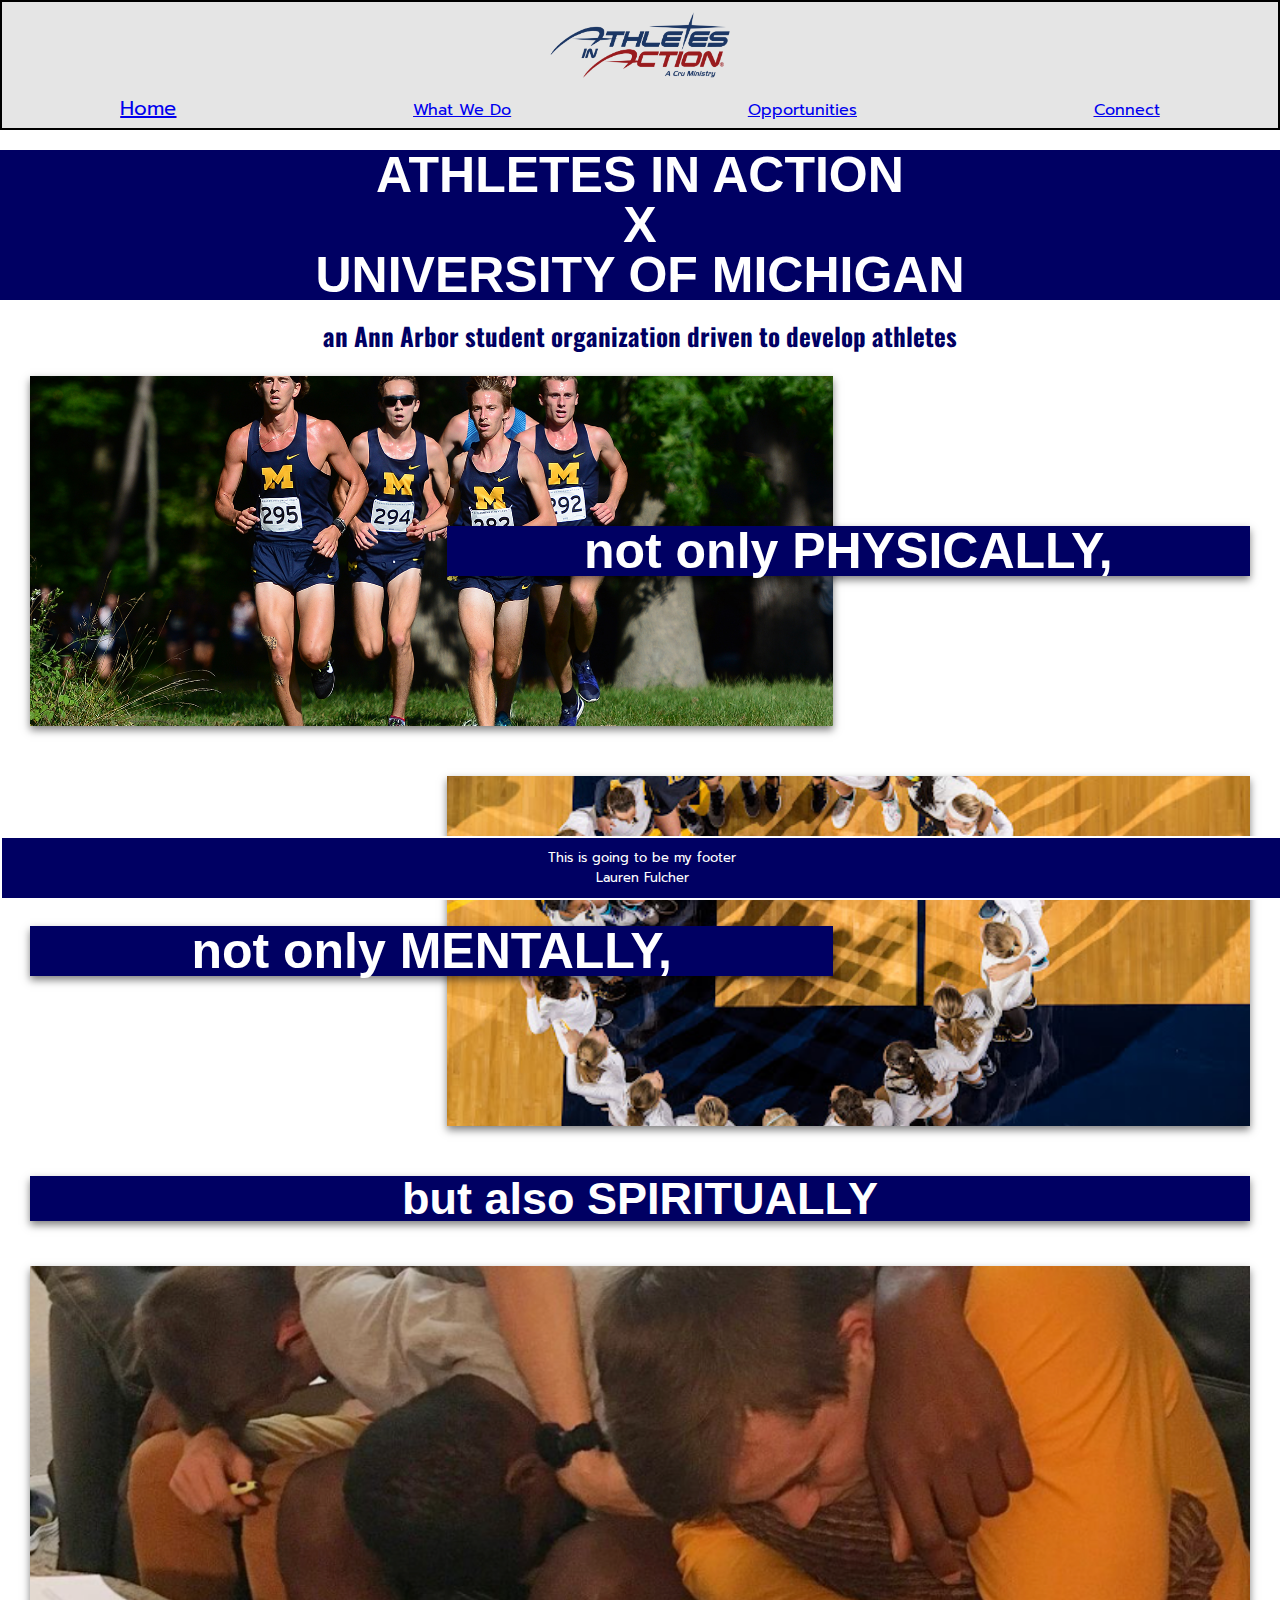
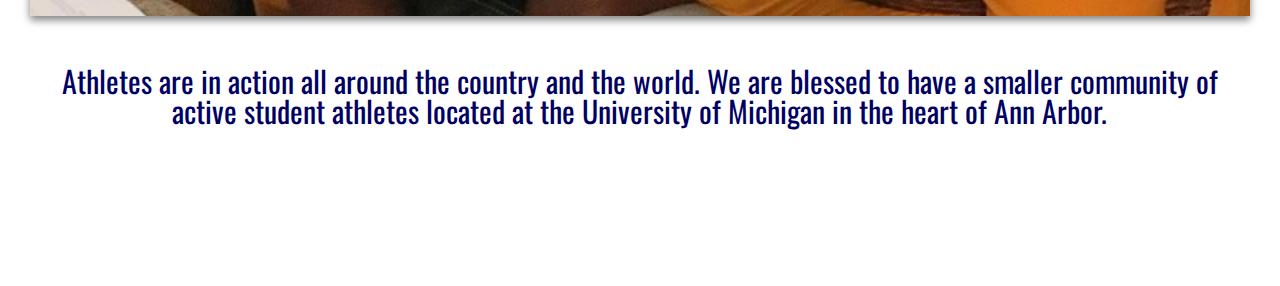
==== index.html @ 7e398cbe "Add files via upload" ====
<!DOCTYPE html>
<html lang="en">
  <head>
    <meta charset="UTF-8">
    <link href="https://fonts.googleapis.com/css2?family=Oswald:wght@256;300&display=swap" rel="stylesheet">
    <link href="https://fonts.googleapis.com/css2?family=Prompt:wght@300&display=swap" rel="stylesheet">
    <link rel="stylesheet" type="text/css" href="css/html5reset.css">
    <link rel="stylesheet" type="text/css" href="css/style.css">
    <title class="hometitle">AIA X UofM</title>
  </head>
  
  <body>
    <a class = "skip" href="#skip">Skip to Main Content</a>
    <header id="main">
      <img src="imgs/logo.png" alt="" id = "logo">
      <nav>
        <ul class="nav_links">
          <li class="nav_item" id="nav_item_cur"><a href = "#skip">Home</a> </li>
          <li class="nav_item"><a href = "what_we_do.html">What We Do</a></li>
          <li class="nav_item"><a href = "opportunities.html">Opportunities</a></li>
          <li class="nav_item"><a href = "contact.html">Connect</a> </li>
        </ul>
      </nav>
      
    </header>

    <main class="home" id="skip">

      <h1 class="bigheadLine1">ATHLETES IN ACTION</h1> 
      <h1 class="bigheadLine2">X</h1>
      <h1 class="bigheadLine3">UNIVERSITY OF MICHIGAN</h1>
      <h2 class="subheader">an Ann Arbor student organization driven to develop athletes</h2>

      <div class="pics_cont">

        <div class="phys_img">
          <img src="imgs/physically.jpg" alt="" id = "physically">
         </div>
        <div class="phys_head">
          <h1 class="phys_word">not only PHYSICALLY,</h1>
        </div>

        <div class="ment_img">
          <img src="imgs/mentally.jpg" alt="" id = "mentally">
        </div>
        <div class="ment_head">
          <h1 class="ment_word">not only MENTALLY,</h1>
        </div>
          
        <h1 class="spirit">but also SPIRITUALLY</h1>

        <div class="flip-card">
          <div class="flip-card-inner">
            <div class="flip-card-front">
              <img src="imgs/spiritually.jpg" alt="Avatar">
            </div>
            <div class="flip-card-back">
              <h1 class="flip_head">This is what we revolve around.</h1> 
              <p class="flip_p">We use biblical principles to encourage athletes to shift their perspective to the Lord in their sport. We do this through nurturing a community rooted in faith.</p>
            </div>
          </div>
        </div>

        <p class="descript">Athletes are in action all around the country and the world. We are blessed to have a smaller community of active student athletes located at the University of Michigan in the heart of Ann Arbor.</p>

      </div>
    </main>
    <footer>
        <p class="foot1">This is going to be my footer</p>
        <p class="footname">Lauren Fulcher</p>
    </footer>
  </body>
</html>
---- css/style.css ----
body {
    /*background-image:url("../imgs/index_background.jpeg");*/
    background-attachment: fixed;
    background-color: white;
    background-repeat: no-repeat;
    background-position-x: 50%;
    font-family: 'Prompt', sans-serif;
}

body::before {
    opacity: 0.5;
}

body > header {
    /*background-image: linear-gradient(rgba(0, 0, 95, 0.479), white);*/
    background-color:rgba(0, 0, 0, 0.1);
    border:black 2px solid;
    display: flex;
    flex-direction: column;
    align-items: center;
    justify-content: space-between;
}

nav {
    width: 100%;
}

.nav_links {
   display:flex;
   flex-direction: row;
   justify-content:space-between;
   text-decoration: underline #FF3028;
   font-family: 'Prompt';
}

.nav_item {
    margin:10px;
    color:rgb(0, 0, 87);
}

.nav_item:hover {
    font-size: 20px;
}

a:visited {
    color: rgb(0, 0, 87);
}

#nav_item_cur {
    font-size:20px;
} 

header .nav_links {
    display: flex;
    flex-direction: row;
    justify-content: space-around;
    align-items: flex-end;
}

#logo {
    justify-content: flex-start;
    align-items: flex-start;
    margin: 10px;
    width: 180px;
}

a.skip{
    background: white;
    left: 0;
    padding: 6px;
    position: absolute;
    top: -40px;
    -webkit-transition: top 1s ease-out;
    transition: top 1s ease-out;
    z-index: 1;
  }
  
  a.skip:focus{
    top:10px;
    color: black;
    text-decoration-style: solid;
  }

h1 {
    width: 100%;
    font-family: Impact, Haettenschweiler, 'Arial Narrow Bold', sans-serif;
    font-size:50px;
    text-align:center;
    line-height:1;
}

.bigheadLine1 {
    margin-top: 20px;;
}

.bigheadLine1, .bigheadLine2, .bigheadLine3 {
    position: relative;
    animation-name: fade-in;
    animation-duration: 3s;
    animation-iteration-count: 1;
    color: white;
    width: 100%;
    background-color:rgb(0, 0, 99);

}

@keyframes fade-in {
    from {
        font-size: 5px;
        color: rgb(0, 0, 99);
    }
    to {
        color: white;
        font-size: 50px;
    }
}

.subheader {
    position:relative;
    text-align:center;
    font-family: 'Oswald';
    top: 23px;
    color:rgb(0, 0, 99);
    font-size:25px;
    width: 100%;
}

.pics_cont {
    display: grid;
    grid-template-columns: repeat(3, 1fr);
    grid-template-rows: 1px 350px 350px 40px 350px 70px 100px;
    grid-row-gap: 50px;
    grid-column-gap: 30px;
    padding-right: 30px;
    padding-left: 30px;
}

div.phys_img {
    grid-column: 1 / span 2;
    grid-row: 2 / span 1;
    overflow: hidden;
    box-shadow: 0 4px 8px 0 rgba(0,0,0,0.5);
}

div.phys_img img, div.ment_img img, div.spirit_img img {
    width: 100%;
    height: 100%;
    object-fit: cover;
}

div.phys_head {
    grid-column: 2 / span 2;
    grid-row: 2 / span 1;
    font-family: Impact;
    font-size: 45px;
    background-color: rgb(0, 0, 99);
    color: white;
    text-align: center;
    margin: auto;
    z-index: 1;
    box-shadow: 0 4px 8px 0 rgba(0,0,0,0.5);
    width: 100%;
}

div.ment_img {
    grid-column: 2 / span 2;
    grid-row: 3 / span 1;
    overflow: hidden;
    width: 100%;
    height: 100%; 
    object-fit: cover;
    box-shadow: 0 4px 8px 0 rgba(0,0,0,0.5);
}

div.ment_head {
    grid-column: 1 / span 2;
    grid-row: 3 / span 1;
    font-family: Impact;
    font-size: 45px;
    background-color: rgb(0, 0, 99);
    color: white;
    text-align: center;
    margin: auto;
    z-index: 1;
    box-shadow: 0 4px 8px 0 rgba(0,0,0,0.5);
    width: 100%;
}

.spirit {
    grid-column: 1 / -1;
    grid-row: 4 / span 1;
    font-size: 45px;
    font-family: Impact, Haettenschweiler, 'Arial Narrow Bold', sans-serif;
    color: white;
    background-color: rgb(0, 0, 99);
    text-align: center;
    margin: auto;
    box-shadow: 0 4px 8px 0 rgba(0,0,0,0.5);
    width: 100%;
}

/*BEGIN FLIP TRIAL*/
.flip-card {
    grid-column: 1 / -1;
    grid-row: 5 / span 1;
    width: 100%;
    height: 100%;
    object-fit: cover;
    perspective: 1000px;
}
  
.flip-card-inner {
    position: relative;
    width: 100%;
    height: 100%;
    text-align: center;
    transition: transform 0.6s;
    transform-style: preserve-3d;
    box-shadow: 0 4px 8px 0 rgba(0,0,0,0.5);
}
  
.flip-card:hover .flip-card-inner {
    transform: rotateY(180deg);
}
  
.flip-card-front, .flip-card-back {
    position: absolute;
    width: 100%;
    height: 100%;
    -webkit-backface-visibility: hidden;
    backface-visibility: hidden;
}
  
.flip-card-front {
    background-color: #bbb;
    color: black;
    overflow: hidden;
    width: 100%;
    height: 100%; 
    object-fit: cover;
}

.flip-card-front img {
    width: 100%;
    height: 100%; 
    object-fit: cover;
}
  
.flip-card-back {
    background-color: lightgray;
    color: rgb(0, 0, 99);
    font-family: "Oswald";
    transform: rotateY(180deg);
}

.flip-card-back h1 {
    font-family: "Oswald";
    padding-top: 60px;
    font-size: 40px;
}

.flip-card-back p {
    padding: 40px;
    font-size: 35px;
}

  /*END OF FLIP TRIAL*/

.descript {
    grid-column: 1 / -1;
    grid-row: 6 / span 1;
    font-family: "Oswald";
    color:rgb(0, 0, 99);
    font-size: 30px;
    text-align: center;
}

footer {
    position: fixed;
    bottom: 0px;
    height: 40px;
    background-color: rgb(0, 0, 99);
    color: white;
    width: 100%;
    border: white 2px solid;
    text-align: center;
    padding-top: 10px;
    padding-bottom: 10px;
    line-height: 20px;
    font-size: 13px;
}

/*below is style for what we do page*/

.wwdo {
    background-image: none;
    background-color:white;
} /*rgba(200, 160, 0, 0.3);*/

.container {
    padding: 10px;
    display: grid;
    grid-template-columns: 50px 1fr 1fr;
    grid-template-rows: repeat(9, 150px) 80px 240px 50px;
    grid-row-gap: 20px;
    font-size:17px;
}

.container > img {
    width: 100%;
    height: 100%;
}

.wwdo_head {
    grid-column: 1 / -1;
    grid-row: 1 / span 1;
    font-family: Impact, Haettenschweiler, 'Arial Narrow Bold', sans-serif;
    font-size: 50px;
    color: white;
    padding-top: 50px;
    text-align: center;
    background-color: rgb(0, 0, 99);
    border: black 3px solid;
    box-shadow: 0 4px 8px 0 rgba(0,0,0,0.5);
}
/*first row*/
.one_header {
    grid-column: 1 / span 1;
    grid-row: 2 / span 1;
    background-color:black;
}

.purpose_word {
    transform: rotate(-90deg);
    transform-origin: 68px 60px;
    color: white;
    font-family: Impact, Haettenschweiler, 'Arial Narrow Bold', sans-serif;
    font-size: 30px;
}

div.one_img {
    grid-column: 2;
    overflow: hidden;
    grid-row: 2 / span 1;
    border-top: black 3px solid;
    border-bottom: black 3px solid;
}

div.one_img img {
    object-fit: cover;
    width: 100%;
    max-height: 100%;
}

.one_text {
    grid-column: 3;
    grid-row: 2 / span 1;
    background-color: rgba(255, 255, 255, 0.4);
    border-top: black 3px solid;
    border-bottom: black 3px solid;
    border-right: black 3px solid;
    padding: 7px;
}
/*second row*/
.two_header {
    grid-column: 1 / span 1;
    grid-row: 3 / span 1;
    background-color:black;
}

.meeting_word {
    transform: rotate(-90deg);
    transform-origin: 69px 60px;
    color: white;
    font-family: Impact, Haettenschweiler, 'Arial Narrow Bold', sans-serif;
    font-size: 30px;
}

div.two_img {
    grid-column: 2;
    overflow: hidden;
    grid-row: 3 / span 1;
    border-top: black 3px solid;
    border-bottom: black 3px solid;
}

div.two_img img {
    object-fit: cover;
    width: 100%;
    max-height: 100%;
}

.two_text {
    grid-column: 3;
    grid-row: 3 / span 1;
    background-color: rgba(255, 255, 255, 0.4);
    border-top: black 3px solid;
    border-bottom: black 3px solid;
    border-right: black 3px solid;
    padding: 7px;
}
/*third row*/
.three_header {
    grid-column: 1 / span 1;
    grid-row: 4 / span 1;
    background-color:black;
}

.dgroup_word {
    transform: rotate(-90deg);
    transform-origin: 69px 60px;
    color: white;
    font-family: Impact, Haettenschweiler, 'Arial Narrow Bold', sans-serif;
    font-size: 30px;
}

div.three_img {
    grid-column: 2;
    overflow: hidden;
    grid-row: 4 / span 1;
    border-top: black 3px solid;
    border-bottom: black 3px solid;
}

div.three_img img {
    object-fit: cover;
    width: 100%;
    max-height: 100%;
}

.three_text {
    grid-column: 3;
    grid-row: 4 / span 1;
    background-color: rgba(255, 255, 255, 0.4);
    border-top: black 3px solid;
    border-bottom: black 3px solid;
    border-right: black 3px solid;
    padding: 7px;
}

/*fourth row*/
.four_header {
    grid-column: 1 / span 1;
    grid-row: 5 / span 1;
    background-color:black;
}

.detroit_word {
    transform: rotate(-90deg);
    transform-origin: 77px 67px;
    color: white;
    font-family: Impact, Haettenschweiler, 'Arial Narrow Bold', sans-serif;
    font-size: 24px;
}

div.four_img {
    grid-column: 2;
    overflow: hidden;
    grid-row: 5 / span 1;
    border-top: black 3px solid;
    border-bottom: black 3px solid;
}

div.four_img img {
    object-fit: cover;
    width: 100%;
    max-height: 100%;
}

.four_text {
    grid-column: 3;
    grid-row: 5 / span 1;
    background-color: rgba(255, 255, 255, 0.4);
    border-top: black 3px solid;
    border-bottom: black 3px solid;
    border-right: black 3px solid;
    padding: 7px;
}
/*fifth row*/
.five_header {
    grid-column: 1 / span 1;
    grid-row: 6 / span 1;
    background-color:black;
}

.ferry_word {
    transform: rotate(-90deg);
    transform-origin: 70px 60px;
    color: white;
    font-family: Impact, Haettenschweiler, 'Arial Narrow Bold', sans-serif;
    font-size: 30px;
}

div.five_img {
    grid-column: 2;
    overflow: hidden;
    grid-row: 6 / span 1;
    border-top: black 3px solid;
    border-bottom: black 3px solid;
}

div.five_img img {
    object-fit: cover;
    width: 100%;
    max-height: 100%;
}

.five_text {
    grid-column: 3;
    grid-row: 6 / span 1;
    background-color: rgba(255, 255, 255, 0.4);
    border-top: black 3px solid;
    border-bottom: black 3px solid;
    border-right: black 3px solid;
    padding: 7px;
}
/*sixth row*/
.six_header {
    grid-column: 1 / span 1;
    grid-row: 7 / span 1;
    background-color:black;
}

.camps_word {
    transform: rotate(-90deg);
    transform-origin: 65px 55px;
    color: white;
    font-family: Impact, Haettenschweiler, 'Arial Narrow Bold', sans-serif;
    font-size: 30px;
}

div.six_img {
    grid-column: 2;
    overflow: hidden;
    grid-row: 7 / span 1;
    border-top: black 3px solid;
    border-bottom: black 3px solid;
}

div.six_img img {
    object-fit: cover;
    width: 100%;
    max-height: 100%;
}

.six_text {
    grid-column: 3;
    grid-row: 7 / span 1;
    background-color: rgba(255, 255, 255, 0.4);
    border-top: black 3px solid;
    border-bottom: black 3px solid;
    border-right: black 3px solid;
    padding: 7px;
}
/*seventh row*/
.seven_header {
    grid-column: 1 / span 1;
    grid-row: 8 / span 1;
    background-color:black;
}

.occ_word {
    transform: rotate(-90deg);
    transform-origin: 55px 48px;
    color: white;
    font-family: Impact, Haettenschweiler, 'Arial Narrow Bold', sans-serif;
    font-size: 30px;
}

div.seven_img {
    grid-column: 2;
    overflow: hidden;
    grid-row: 8 / span 1;
    border-top: black 3px solid;
    border-bottom: black 3px solid;
}

div.seven_img img {
    object-fit: cover;
    width: 100%;
    max-height: 100%;
}

.seven_text {
    grid-column: 3;
    grid-row: 8 / span 1;
    background-color: rgba(255, 255, 255, 0.4);
    border-top: black 3px solid;
    border-bottom: black 3px solid;
    border-right: black 3px solid;
    padding: 7px;
}

/*eighth row*/
.eight_header {
    grid-column: 1 / span 1;
    grid-row: 9 / span 1;
    background-color:black;
}

.community_word {
    transform: rotate(-90deg);
    transform-origin: 76px 65px;
    color: white;
    font-family: Impact, Haettenschweiler, 'Arial Narrow Bold', sans-serif;
    font-size: 27px;
}

div.eight_img {
    grid-column: 2;
    overflow: hidden;
    grid-row: 9 / span 1;
    border-top: black 3px solid;
    border-bottom: black 3px solid;
}

div.eight_img img {
    object-fit: cover;
    width: 100%;
    max-height: 100%;
}

.eight_text {
    grid-column: 3;
    grid-row: 9 / span 1;
    background-color: rgba(255, 255, 255, 0.4);
    border-top: black 3px solid;
    border-bottom: black 3px solid;
    border-right: black 3px solid;
    padding: 7px;
}

.final_message {
    grid-column: 1 / -1;
    grid-row: 10;
    background-color: rgb(0, 0, 83);
    color: white;
    font-size: 16px;
    text-align: center;
    padding-top: 20px;
    box-shadow: 0 4px 8px 0 rgba(0,0,0,0.5);
}

.last_pic {
    grid-column: 1 / -1;
    grid-row: 11;
    box-shadow: 0 4px 8px 0 rgba(0,0,0,0.5);
}

.last_pic img {
    width: 100%;
    height: 100%;
    background-position: center;
    overflow: hidden;
    object-fit: cover;
}

/*below is style for opportunities page*/

.opp_body {
    background-image: none;
    background-color:white;
}

.opp_container {
    display: grid;
    grid-template-columns: 1fr 1fr;
    grid-template-rows: 100px 50px 75px repeat(4, 200px) 80px;
    grid-row-gap: 20px;
    grid-column-gap: 30px;
    padding: 10px;
}

.opp_header, .international, .stateside {
    font-family: Impact, Haettenschweiler, 'Arial Narrow Bold', sans-serif;
    text-align: center;
    color: white;
}

.opp_header {
    grid-column: 1 / -1;
    grid-row: 1;
    color: rgb(0, 0, 99);
    font-size: 60px;  
    padding: 25px;  
}

.international, .stateside {
    font-size: 25px;
    padding: 10px;
    background-color:rgb(0, 0, 87);
    border-radius: 10px;
    box-shadow: 0 4px 8px 0 rgba(0,0,0,0.5);
}

.international {
    grid-column: 1;
    grid-row: 2;
}

.stateside {
    grid-column: 2;
    grid-row: 2;
}

.inter_subhead {
    padding-left: 10px;
    grid-column: 1;
    grid-row: 3;
    text-align: left;
}

.state_subhead {
    padding-right: 10px;
    grid-column: 2;
    grid-row: 3;
    text-align: right;
}

.east_asia, .jamaica, .puerto_rico, .south_africa, .gulf_shores, .la, .xenia {
    background-position: center;
    background-size: 100%;
    font-family: Impact, Haettenschweiler, 'Arial Narrow Bold', sans-serif;
    text-align: center;
    padding-top: 90px;
    color: white;
    border: black 2px solid;
    border-radius: 10px;
    box-shadow: 0 4px 8px 0 rgba(0,0,0,0.5);
}

.east_asia_word, .jamaica_word, .puerto_rico_word, .south_africa_word, .gulf_word, .la_word, .xenia_word {
    background-color: black;
    font-size: 27px;
}

.east_asia {
    grid-row: 4;
    grid-column: 1;
    background-image: url("../imgs/east_as.jpg");
}

.jamaica {
    grid-row: 5;
    grid-column: 1;
    background-image: url("../imgs/jamaica.jpg");
}

.puerto_rico {
    grid-row: 6;
    grid-column: 1;
    background-image: url("../imgs/puerto.jpg");
}

.south_africa {
    grid-row: 7;
    grid-column: 1;
    background-image: url("../imgs/safrica.jpg");
}

.gulf_shores {
    grid-row: 4;
    grid-column: 2;
    background-image: url("../imgs/gulf_shores.jpg");
}

.la {
    grid-row: 5;
    grid-column: 2;
    background-image: url("../imgs/la.jpg");
}

.xenia {
    grid-row: 6;
    grid-column: 2;
    background-image: url("../imgs/xenia.jpg");
}


/*below is style for contact page*/

.contact_body {
    background-image: none;
    background-color:white;
}

.connect_container {
    display: flex;
    flex-direction: column;
    flex-wrap: nowrap;
    justify-content: space-around;
}

.connect_header {
    height: 10%;
    padding: 20px;
    font-family: Impact, Haettenschweiler, 'Arial Narrow Bold', sans-serif;
    font-size: 30px;
    text-align: center;
    background-color: lightgray;
}

.connect_subhead {
    height: 7%;
    padding: 10px;
    font-family: "Oswald";
    font-size: 20px;
    text-align: center;
    background-color:rgba(255, 255, 255, 0.4);
}

.test_pics {
    display: flex;
    flex-direction: row;
    justify-content: space-evenly;
}

.test_pics img {
    width: 210px;
    object-fit: cover;
}

.test_titles {
    margin: 10px;
    padding: 10px;
    font-family:Impact, Haettenschweiler, 'Arial Narrow Bold', sans-serif;
    font-size: 22px;
    text-align: center;
    background-color: rgb(0, 0, 99);
    color: white;
}

.testimonies {
    padding-right: 30px;
    padding-left: 30px;
    padding-bottom: 20px;
    display: flex;
    flex-direction: row;
    text-align: center;
    align-items: flex-end;
    font-size: 25px;
    font-family: "Prompt";
    font-size: 15px;
}

.testimonies h1 {
    padding: 10px;
    font-size: 20px;
    font-family: "Oswald";
}

.website_bit {
    padding: 20px;
    background-color: lightgray;
    text-align: center;
    font-family: "Prompt";
    color: black;
    font-size: 20px;
}

.checkout {
    padding: 20px;
    text-align: center;
    font-family: Impact;
    font-size: 30px;
}

.socials {
    display: flex;
    flex-direction: column;
    padding: 10px;
    justify-content: space-evenly;
    align-items: center;
}

.socials img {
    height: 100px;
}

.final_contact {
    padding: 10px;
    text-align: center;
    font-size: 20px;
    background-color: rgb(0, 0, 99);
    color: white;
}

.final_contact h1 {
    font-size: 34px;
    padding-bottom: 7px;
}

.spacer {
    height: 65px;
}
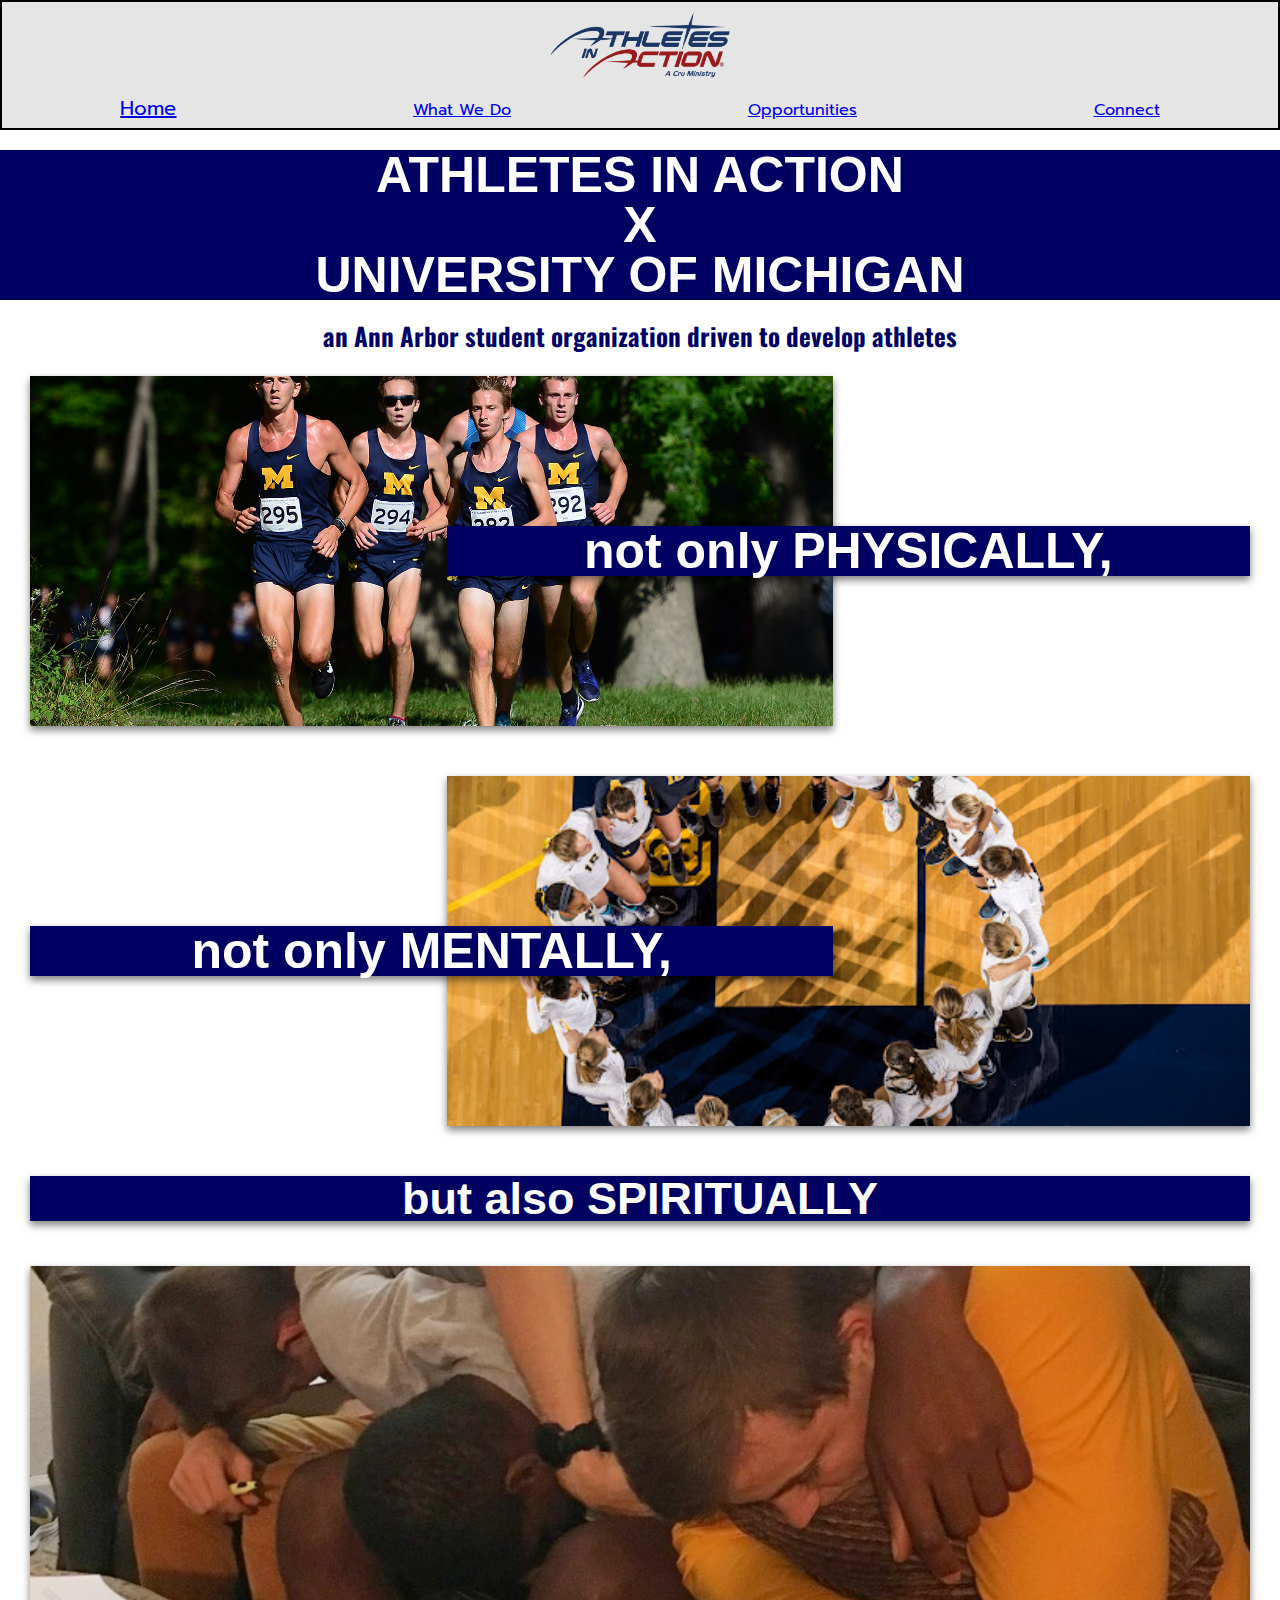
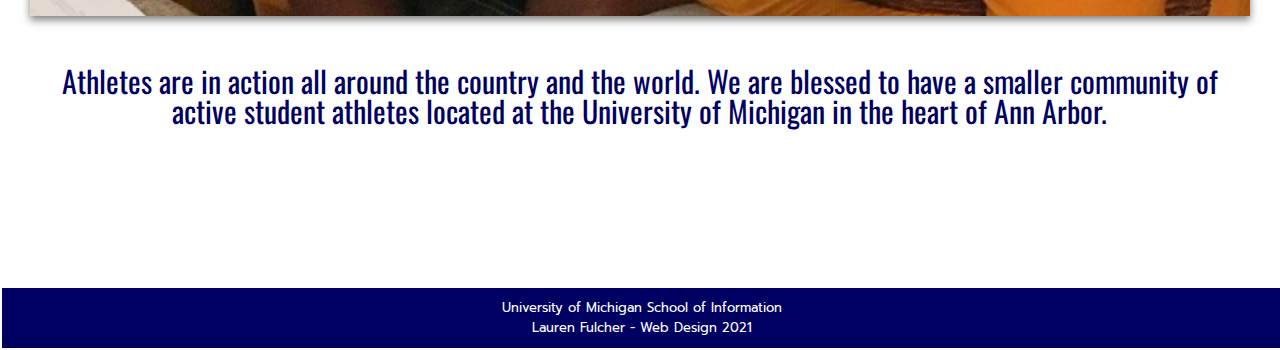
==== commit 83052ad3: "Add files via upload" ====
--- a/index.html
+++ b/index.html
@@ -2,6 +2,7 @@
 <html lang="en">
   <head>
     <meta charset="UTF-8">
+    <meta name="viewport" content="width=device-width, initial-scale=1.0">
     <link href="https://fonts.googleapis.com/css2?family=Oswald:wght@256;300&display=swap" rel="stylesheet">
     <link href="https://fonts.googleapis.com/css2?family=Prompt:wght@300&display=swap" rel="stylesheet">
     <link rel="stylesheet" type="text/css" href="css/html5reset.css">
@@ -66,8 +67,8 @@
       </div>
     </main>
     <footer>
-        <p class="foot1">This is going to be my footer</p>
-        <p class="footname">Lauren Fulcher</p>
+        <p class="foot1">University of Michigan School of Information</p>
+        <p class="footname">Lauren Fulcher - Web Design 2021</p>
     </footer>
   </body>
 </html>
--- a/css/style.css
+++ b/css/style.css
@@ -1,3 +1,5 @@
+/*https://docs.google.com/document/d/1rib39U3Nbgq27NAeWb_AyqTdhB7Y1Zck1k-cSbCti_E/edit?usp=sharing*/
+
 body {
     /*background-image:url("../imgs/index_background.jpeg");*/
     background-attachment: fixed;
@@ -276,7 +278,6 @@
 }
 
 footer {
-    position: fixed;
     bottom: 0px;
     height: 40px;
     background-color: rgb(0, 0, 99);
